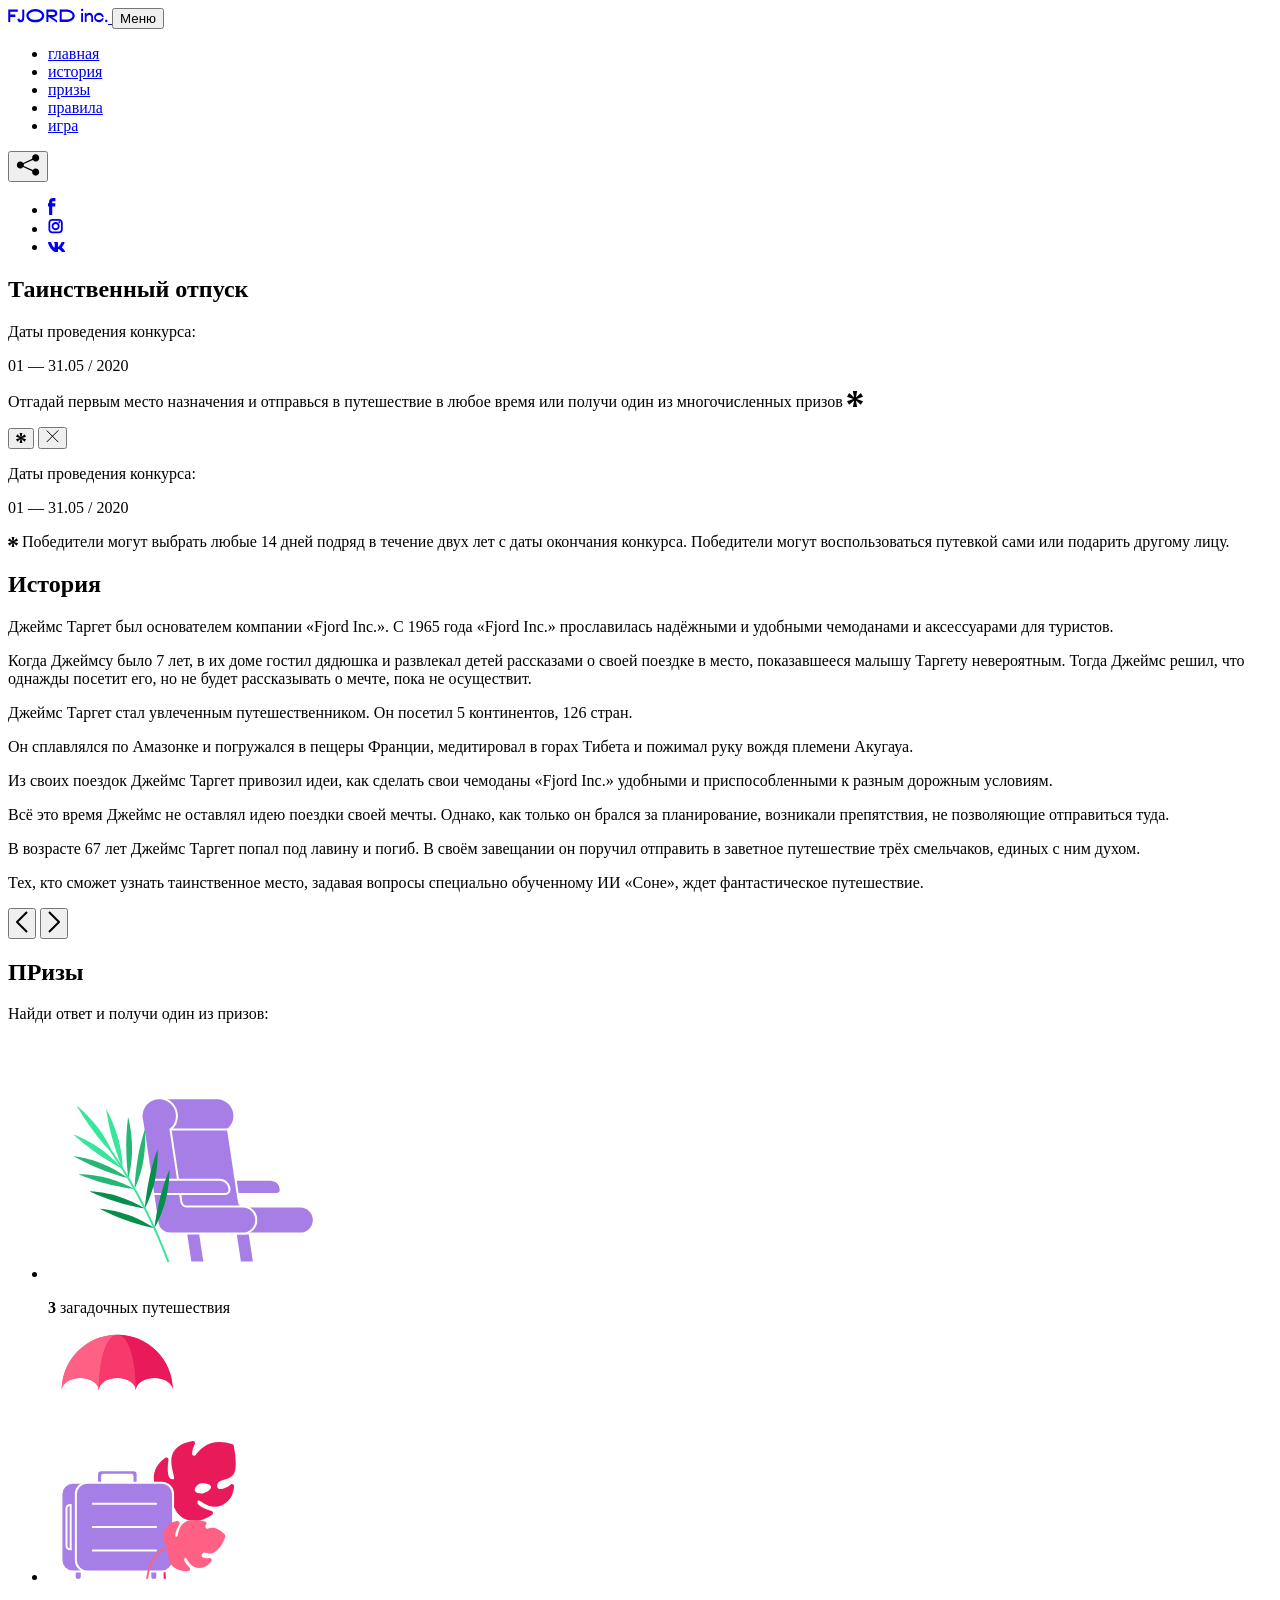
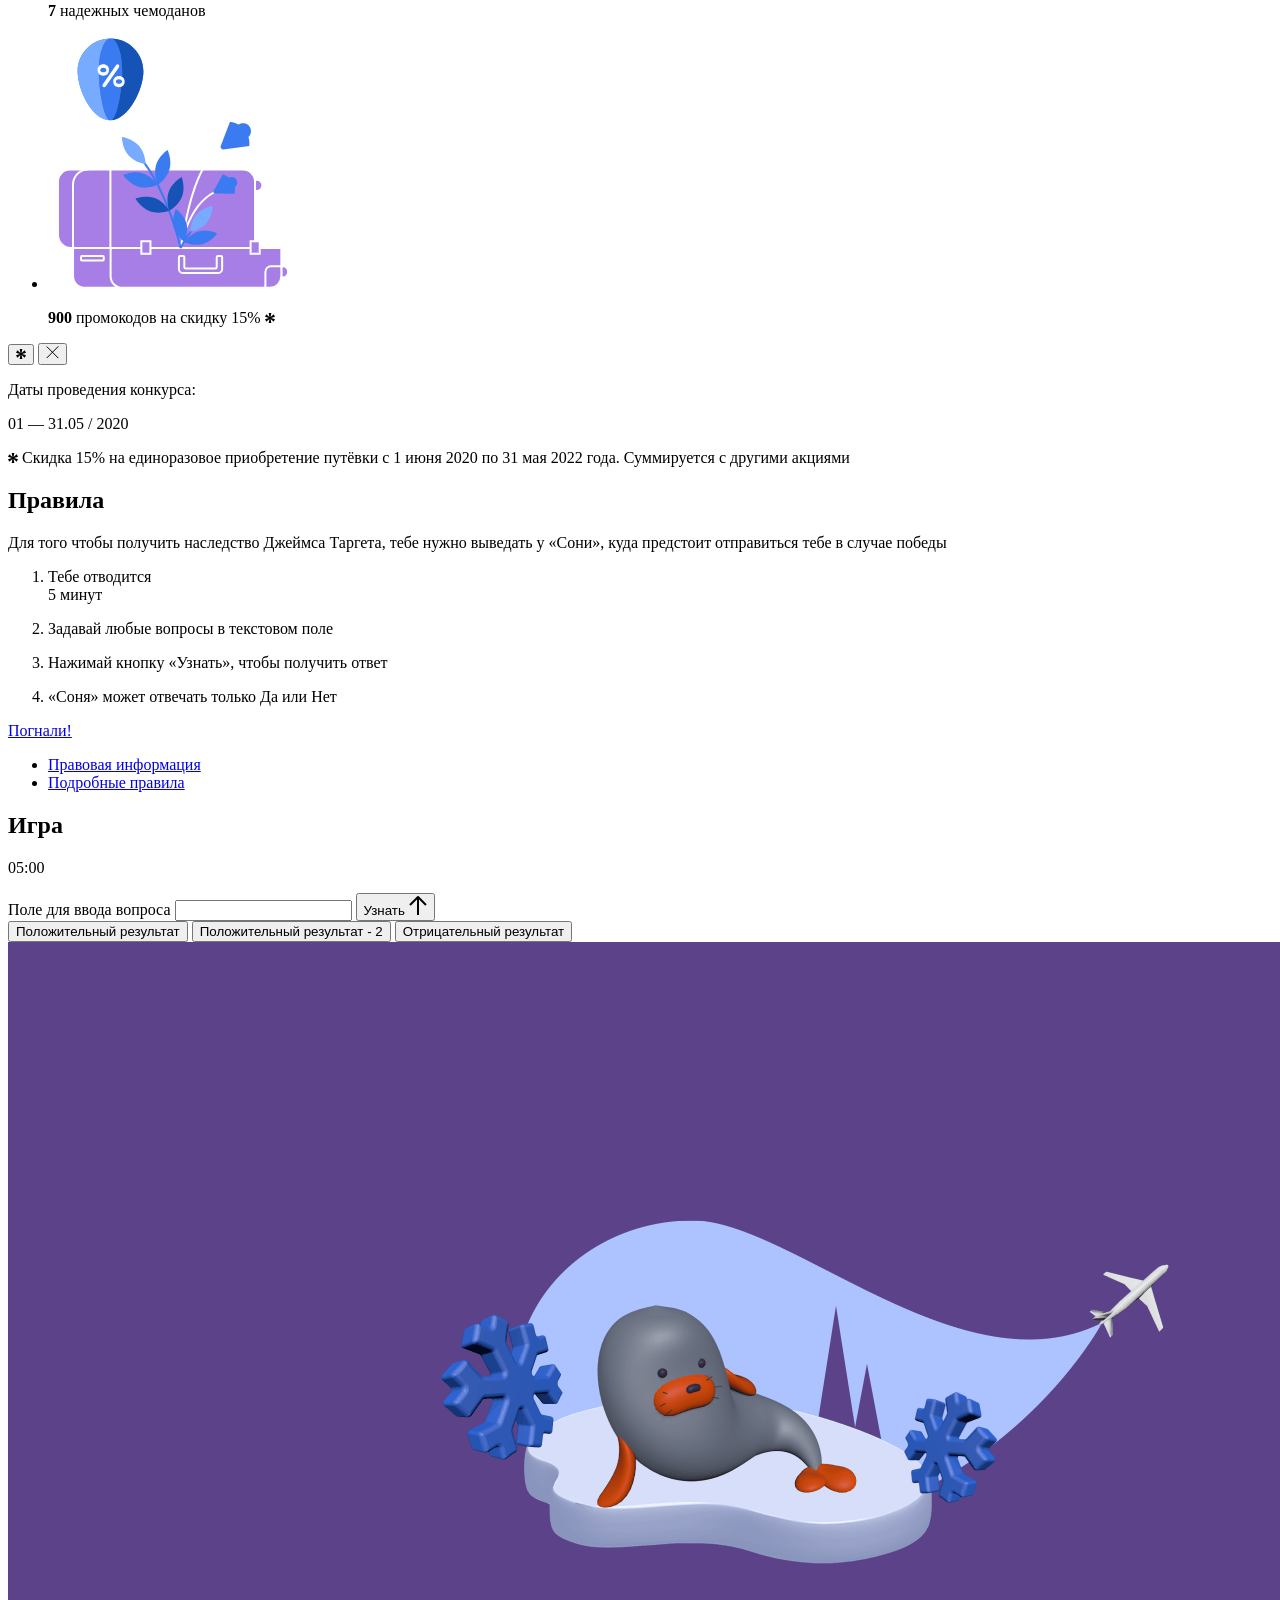
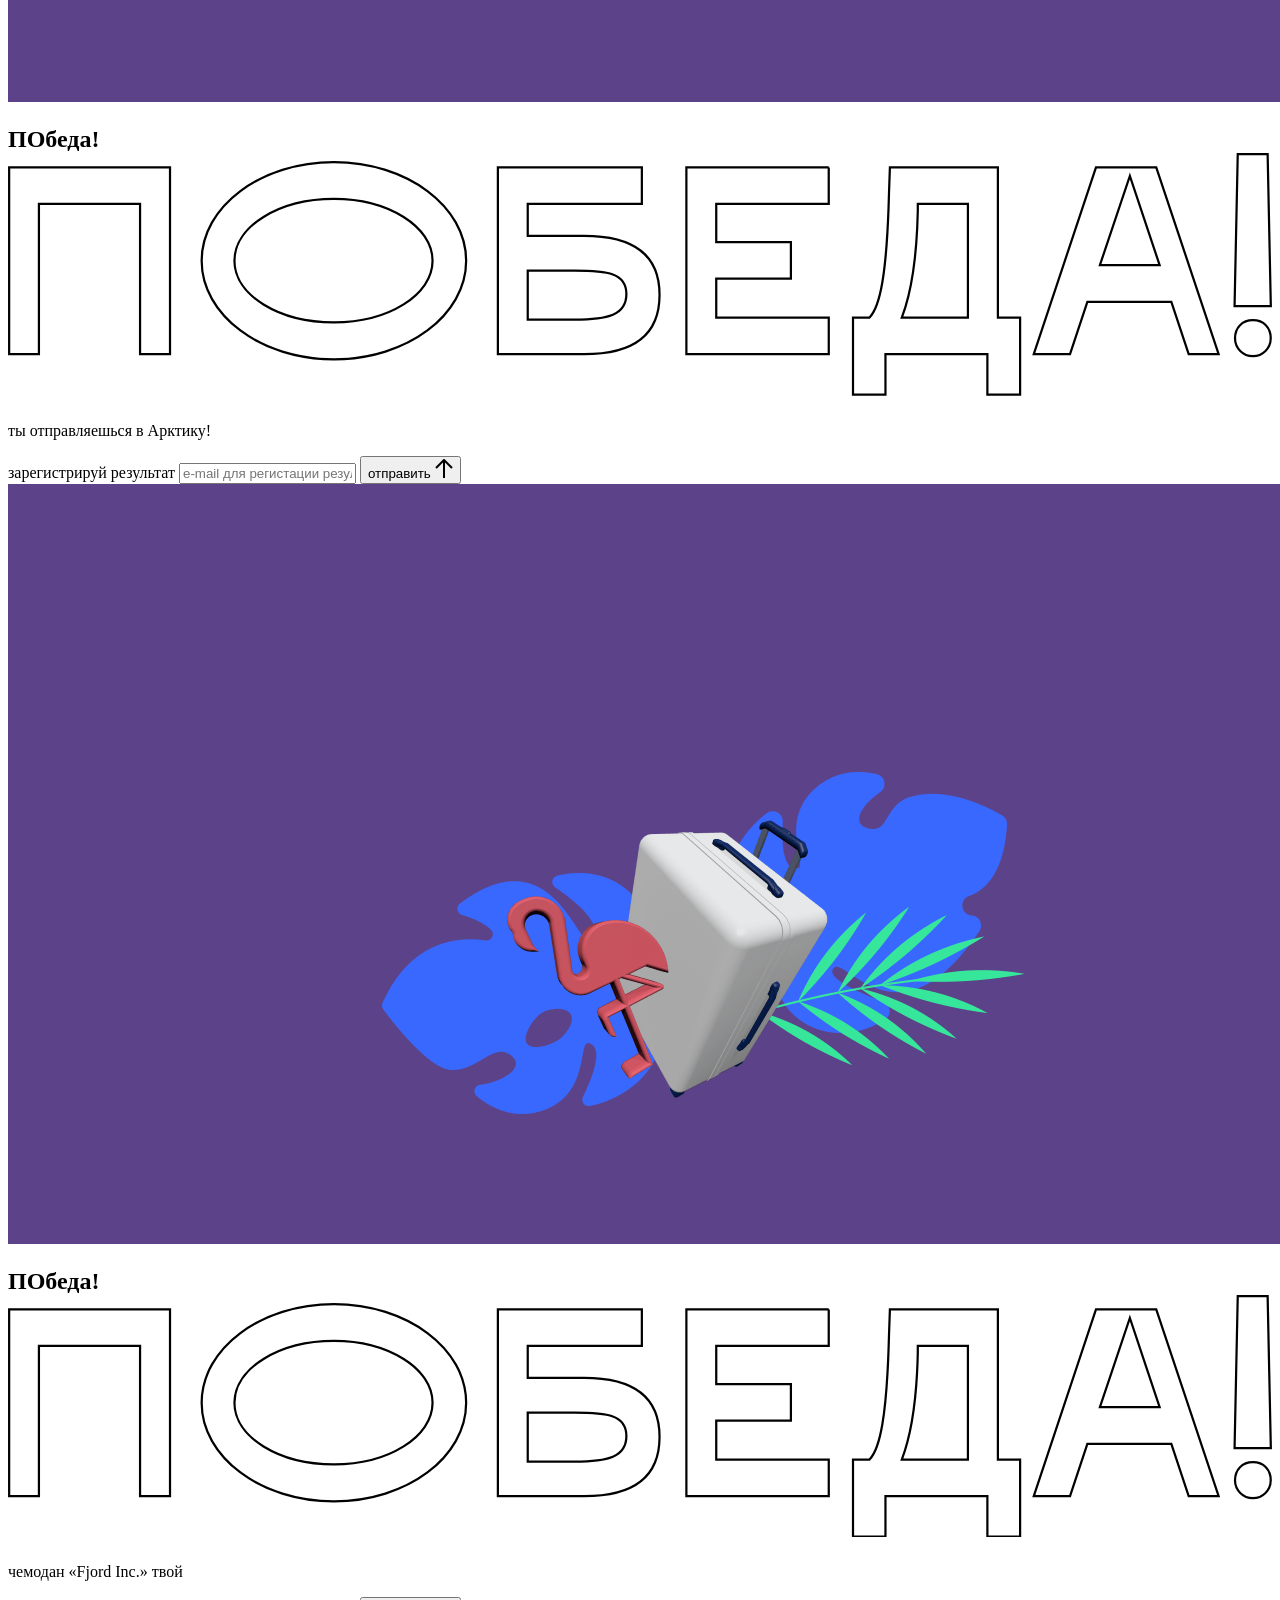
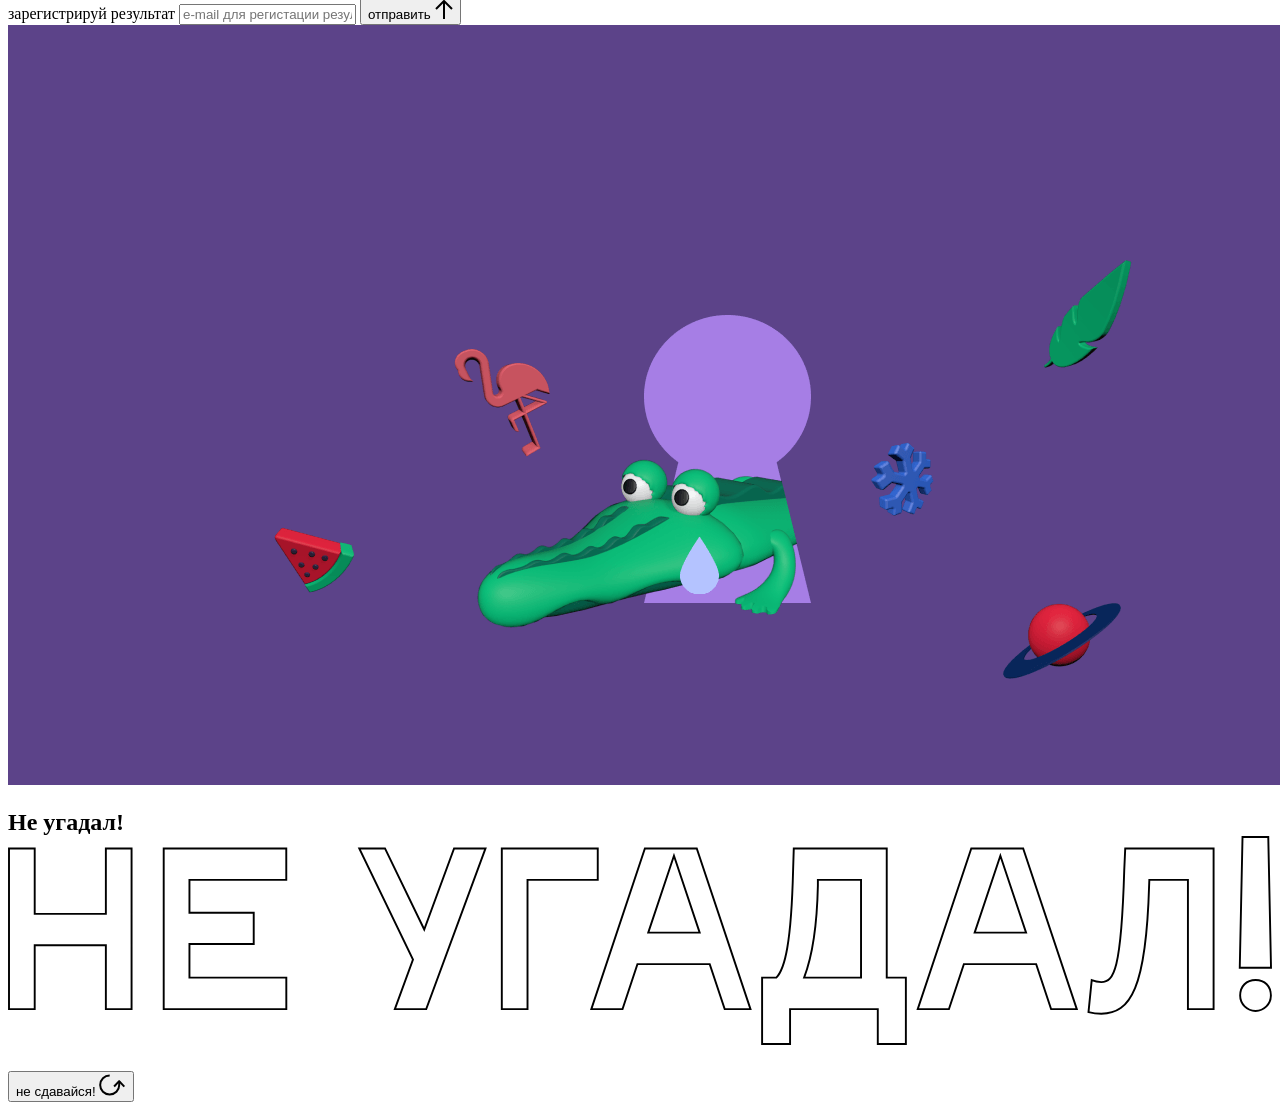
==== source/index.html @ 6591ce18 ":hatching_chick:" ====
<!DOCTYPE html>
<html lang="ru">
<head>
  <meta charset="UTF-8">
  <meta name="description" content="">
  <meta name="viewport" content="width=device-width, initial-scale=1.0">
  <meta http-equiv="X-UA-Compatible" content="ie=edge">
  <title>Mysterious Vacation</title>
  <link rel="stylesheet" href="css/style.min.css">
</head>
<body>

  <header class="page-header js-header">
    <div class="page-header__wrapper">
      <a href="#" class="page-header__logo" aria-label="Перейти на страницу FJORD.Inc">
        <svg width="100" height="15" viewBox="0 0 100 15" fill="none" xmlns="http://www.w3.org/2000/svg">
          <path d="M0.26 1.4V14H2.276V8.906H7.334V6.44H2.276V3.848H9.872V1.4H0.26ZM12.733 14.36C15.127 14.36 16.243 12.65 16.243 9.5V1.4H14.263V8.96C14.263 11.21 13.723 11.876 12.733 11.876C11.833 11.876 11.473 11.3 11.347 10.58L9.36702 10.94C9.63702 13.046 10.663 14.36 12.733 14.36ZM18.3918 7.7C18.3918 11.372 22.3878 14.36 27.3198 14.36C32.2518 14.36 36.2478 11.372 36.2478 7.7C36.2478 4.028 32.2518 1.04 27.3198 1.04C22.3878 1.04 18.3918 4.028 18.3918 7.7ZM20.6058 7.7C20.6058 5.378 23.6118 3.524 27.3198 3.524C30.9918 3.524 33.9798 5.378 33.9798 7.7C33.9798 10.004 30.9918 11.858 27.3198 11.858C23.6118 11.858 20.6058 10.004 20.6058 7.7ZM40.403 14V8.906H40.799L49.079 14.702V12.38L44.039 8.906H44.201C47.999 8.906 49.277 7.304 49.277 5.162C49.277 3.092 47.999 1.4 44.201 1.4H38.387V14H40.403ZM43.535 3.722C45.785 3.722 47.045 4.136 47.045 5.432C47.045 6.764 45.785 7.034 43.535 7.034H40.403V3.722H43.535ZM51.6936 1.382V14H57.8676C62.7456 14 66.7236 11.534 66.7236 7.7C66.7236 3.848 62.7456 1.382 57.8676 1.382H51.6936ZM53.7096 11.624V3.722H57.5436C61.5396 3.722 64.4916 5.018 64.4916 7.7C64.4916 10.238 61.5396 11.624 57.5436 11.624H53.7096ZM73.1832 14.018H74.9832V5H73.1832V14.018ZM72.9132 1.976C72.9132 2.57 73.3992 3.092 74.0832 3.092C74.7492 3.092 75.2352 2.57 75.2352 1.976C75.2352 1.382 74.7672 0.805999 74.0832 0.805999C73.3812 0.805999 72.9132 1.382 72.9132 1.976ZM76.7867 14H78.5687V9.104C78.7487 8.006 79.5947 6.962 81.0887 6.962C82.1147 6.962 83.2667 7.448 83.2667 9.554V14H85.0487V9.014C85.0487 6.152 83.2307 4.73 81.3587 4.73C79.9187 4.73 79.0727 5.558 78.5687 6.854V5H76.7867V14ZM90.9898 14.27C93.5098 14.27 95.3818 12.506 95.7238 10.328H94.0498C93.7258 11.3 92.6998 12.02 90.9898 12.02C88.8478 12.02 87.7678 10.922 87.7678 9.59C87.7678 8.24 88.8478 6.962 90.9898 6.962C92.7538 6.962 93.7978 7.844 94.0858 8.924H95.7418C95.4358 6.71 93.6178 4.73 90.9898 4.73C88.0918 4.73 86.1298 7.124 86.1298 9.59C86.1298 12.074 88.1278 14.27 90.9898 14.27ZM97.0693 12.938C97.0693 13.658 97.5553 14.144 98.2753 14.144C98.9953 14.144 99.4813 13.658 99.4813 12.938C99.4813 12.2 98.9953 11.714 98.2753 11.714C97.5553 11.714 97.0693 12.2 97.0693 12.938Z" fill="currentColor"/>
        </svg>
      </a>
      <button class="page-header__toggler js-menu-toggler" type="button" aria-label="Управление мобильным меню"><span>Меню</span></button>
      <nav class="page-header__nav">
        <div class="page-header__menu js-menu" id="menu">
          <ul>
            <li>
              <a class="js-menu-link active" href="#top" data-href="top">главная</a>
            </li>
            <li>
              <a class="js-menu-link" href="#story" data-href="story">история</a>
            </li>
            <li>
              <a class="js-menu-link" href="#prizes" data-href="prizes">призы</a>
            </li>
            <li>
              <a class="js-menu-link" href="#rules" data-href="rules">правила</a>
            </li>
            <li>
              <a class="js-menu-link" href="#game" data-href="game">игра</a>
            </li>
          </ul>
        </div>
        <div class="page-header__social">
          <div class="social-block js-social-block">
            <button class="social-block__toggler" aria-label="Управлять блоком с социальными кнопками">
              <svg width="24" height="22" viewBox="0 0 24 22" fill="none" xmlns="http://www.w3.org/2000/svg">
                <path d="M19.6721 7.43664C21.6273 7.43664 23.213 5.85095 23.213 3.89566C23.213 1.94037 21.6273 0.354675 19.6721 0.354675C17.7168 0.354675 16.1311 1.94037 16.1311 3.89566C16.1311 4.19968 16.1728 4.49178 16.2458 4.77345L7.21751 8.95527C6.57519 8.05214 5.52303 7.46049 4.33078 7.46049C2.37549 7.46049 0.789795 9.04618 0.789795 11.0015C0.789795 12.9568 2.37549 14.5425 4.33078 14.5425C5.52303 14.5425 6.57668 13.9508 7.21751 13.0477L16.2458 17.2295C16.1743 17.5112 16.1311 17.8033 16.1311 18.1073C16.1311 20.0626 17.7168 21.6483 19.6721 21.6483C21.6273 21.6483 23.213 20.0626 23.213 18.1073C23.213 16.152 21.6273 14.5663 19.6721 14.5663C18.4798 14.5663 17.4262 15.158 16.7853 16.0611L7.75701 11.8793C7.82854 11.5976 7.87176 11.3055 7.87176 11.0015C7.87176 10.6974 7.83003 10.4053 7.75701 10.1237L16.7853 5.94186C17.4262 6.84499 18.4783 7.43664 19.6721 7.43664Z" fill="currentColor"/>
              </svg>
            </button>
            <ul class="social-block__list">
              <li>
                <a class="social-block__link social-block__link--fb" href="#" aria-label="Мы на Facebook">
                  <svg width="8" height="17" viewBox="0 0 8 17" fill="none" xmlns="http://www.w3.org/2000/svg">
                    <path d="M4.24646 16.9899H1.09275L1.05793 8.49828H0V5.30707H1.05793V3.81124C1.05793 1.42084 2.57654 0 5.21735 0H7.41758V3.18585H5.30841C4.28262 3.18585 4.2478 3.48582 4.2478 4.24914V5.30707H7.42964L7.16716 8.49828H4.2478V16.9899H4.24646Z" fill="currentColor"/>
                  </svg>
                </a>
              </li>
              <li>
                <a class="social-block__link social-block__link--insta" href="#" aria-label="Мы в Instagram">
                  <svg width="15" height="15" viewBox="0 0 15 15" fill="none" xmlns="http://www.w3.org/2000/svg">
                    <path d="M11.0197 0H4.19806C2.14246 0 0.471191 1.66993 0.471191 3.72285V10.5499C0.471191 12.6082 2.14112 14.2727 4.19806 14.2727H11.0197C13.0753 14.2727 14.7466 12.6082 14.7466 10.5499V3.72285C14.7466 1.67127 13.0753 0 11.0197 0ZM11.0197 12.4849H4.19806C3.13076 12.4849 2.26432 11.6158 2.26432 10.5512V3.72419C2.26432 2.65956 3.13076 1.79715 4.19806 1.79715H11.0197C12.087 1.79715 12.9535 2.6609 12.9535 3.72419V10.5512C12.9535 11.6145 12.087 12.4849 11.0197 12.4849Z" fill="currentColor"/>
                    <path d="M7.60887 3.11084C5.38989 3.11084 3.58203 4.9187 3.58203 7.14036C3.58203 9.35532 5.38989 11.1645 7.60887 11.1645C9.83053 11.1645 11.6357 9.35666 11.6357 7.14036C11.6357 4.9187 9.83053 3.11084 7.60887 3.11084ZM7.60887 9.36871C6.37551 9.36871 5.37784 8.37372 5.37784 7.14036C5.37784 5.90699 6.37551 4.90665 7.60887 4.90665C8.83822 4.90665 9.84259 5.90833 9.84259 7.14036C9.84392 8.37238 8.83822 9.36871 7.60887 9.36871Z" fill="currentColor"/>
                    <path d="M11.3573 2.35962C10.8256 2.35962 10.3931 2.79752 10.3931 3.32381C10.3931 3.85546 10.8256 4.29336 11.3573 4.29336C11.8862 4.29336 12.3215 3.85546 12.3215 3.32381C12.3215 2.79752 11.8862 2.35962 11.3573 2.35962Z" fill="currentColor"/>
                  </svg>
                </a>
              </li>
              <li>
                <a class="social-block__link social-block__link--vk" href="#" aria-label="Мы ВКонтакте">
                  <svg width="17" height="10" viewBox="0 0 17 10" fill="none" xmlns="http://www.w3.org/2000/svg">
                    <path d="M14.1234 4.9002C14.1234 4.9002 16.3623 1.72708 16.5866 0.680242C16.6595 0.312285 16.4947 0.103188 16.1069 0.103188C16.1069 0.103188 14.8193 0.103188 14.168 0.103188C13.7235 0.103188 13.5587 0.293278 13.4235 0.579768C13.4235 0.579768 12.3724 2.82553 11.0969 4.24712C10.6861 4.70333 10.4781 4.84318 10.2511 4.84318C10.0646 4.84318 9.98625 4.6911 9.98625 4.27834V0.649016C9.98625 0.147997 9.92545 0.00135496 9.5066 0.00135496H6.39628C6.15578 0.00135496 6.0085 0.134417 6.0085 0.324506C6.0085 0.801084 6.73406 0.908351 6.73406 2.20231V4.87305C6.73406 5.40529 6.70569 5.61575 6.45303 5.61575C5.78016 5.61575 4.19528 3.30618 3.30623 0.678887C3.12923 0.145282 2.93737 0 2.43475 0H0.486409C0.205373 0 0 0.190085 0 0.476576C0 0.991172 0.60666 3.40801 2.99277 6.64358C4.59927 8.8201 6.70569 10 8.60269 10C9.76196 10 10.0416 9.80312 10.0416 9.31432V7.63883C10.0416 7.22607 10.2065 7.04956 10.4429 7.04956C10.7078 7.04956 11.1847 7.13238 12.2805 8.22268C13.5843 9.47862 13.6762 10 14.3896 10H16.5676C16.7919 10 17 9.89273 17 9.52342C17 9.02919 16.3623 8.15343 15.384 7.10659C14.9801 6.56755 14.3302 5.98914 14.1248 5.72301C13.8275 5.40801 13.9154 5.23014 14.1234 4.9002Z" fill="currentColor"/>
                  </svg>
                </a>
              </li>
            </ul>
          </div>
        </div>
      </nav>
    </div>
  </header>

  <main class="page-content">

    <section class="animation-screen"></section>

    <section class="screen screen--hidden screen--intro js-scrollspy" id="top">
      <div class="screen__wrapper">
        <div class="intro">
          <h1 class="intro__title">Таинственный отпуск</h1>
          <div class="intro__content">
            <div class="intro__info">
              <p class="intro__label">Даты проведения конкурса:</p>
              <p class="intro__date">01 — 31.05 / 2020</p>
            </div>
            <div class="intro__message">
              <p>
                Отгадай первым место назначения и&nbsp;отправься в&nbsp;путешествие в&nbsp;любое время или получи один из многочисленных призов
                <svg width="16" height="16" viewBox="0 0 10 10" fill="none" xmlns="http://www.w3.org/2000/svg">
                  <path d="M0 6.35337L3.90271 4.99012L0 3.64663L1.34615 1.32374L4.44287 4.01073L3.67364 0H6.34615L5.57692 4.01073L8.65385 1.32374L10 3.64663L6.13405 4.99012L10 6.35337L8.65385 8.65651L5.57692 5.98927L6.34615 10H3.67364L4.44287 5.96952L1.34615 8.65651L0 6.35337Z" fill="currentColor"/>
                </svg>
              </p>
            </div>
          </div>
        </div>
      </div>
      <div class="screen__footer js-footer">
        <button class="screen__footer-enlarge js-footer-toggler" type="button" aria-label="Показать сообщение">
          <svg width="10" height="10" viewBox="0 0 10 10" fill="none" xmlns="http://www.w3.org/2000/svg">
            <path d="M0 6.35337L3.90271 4.99012L0 3.64663L1.34615 1.32374L4.44287 4.01073L3.67364 0H6.34615L5.57692 4.01073L8.65385 1.32374L10 3.64663L6.13405 4.99012L10 6.35337L8.65385 8.65651L5.57692 5.98927L6.34615 10H3.67364L4.44287 5.96952L1.34615 8.65651L0 6.35337Z" fill="currentColor"/>
          </svg>
        </button>
        <button class="screen__footer-collapse js-footer-toggler" type="button" aria-label="Скрыть сообщение">
          <svg width="13" height="13" viewBox="0 0 13 13" fill="none" xmlns="http://www.w3.org/2000/svg">
            <line x1="12.3536" y1="0.353553" x2="0.738349" y2="11.9688" stroke="currentColor"/>
            <line x1="0.738319" y1="0.539925" x2="12.3535" y2="12.1551" stroke="currentColor"/>
          </svg>
        </button>
        <div class="screen__footer-wrapper">
          <div class="screen__footer-announce">
            <p class="screen__footer-label">Даты проведения конкурса:</p>
            <p class="screen__footer-date">01 — 31.05 / 2020</p>
          </div>
          <div class="screen__footer-note">
            <p>
              <svg width="10" height="10" viewBox="0 0 10 10" fill="none" xmlns="http://www.w3.org/2000/svg">
                <path d="M0 6.35337L3.90271 4.99012L0 3.64663L1.34615 1.32374L4.44287 4.01073L3.67364 0H6.34615L5.57692 4.01073L8.65385 1.32374L10 3.64663L6.13405 4.99012L10 6.35337L8.65385 8.65651L5.57692 5.98927L6.34615 10H3.67364L4.44287 5.96952L1.34615 8.65651L0 6.35337Z" fill="currentColor"/>
              </svg>
              <span>Победители могут выбрать любые 14 дней подряд в&nbsp;течение двух лет с&nbsp;даты окончания конкурса. Победители могут воспользоваться путевкой сами или подарить другому лицу.</span>
            </p>
          </div>
        </div>
      </div>
    </section>

    <section class="screen screen--hidden screen--story js-scrollspy" id="story">

      <div class="slider swiper-container js-slider">

        <div class="swiper-wrapper">

          <div class="slider__item swiper-slide">
            <h2 class="slider__item-title">История</h2>
            <p class="slider__item-text">Джеймс Таргет был основателем компании &laquo;Fjord Inc.&raquo;. С&nbsp;1965 года &laquo;Fjord Inc.&raquo; прославилась надёжными и&nbsp;удобными чемоданами и&nbsp;аксессуарами для туристов.</p>
          </div>

          <div class="slider__item swiper-slide">
            <p class="slider__item-text">Когда Джеймсу было 7&nbsp;лет, в&nbsp;их&nbsp;доме гостил дядюшка и&nbsp;развлекал детей рассказами о&nbsp;своей поездке в&nbsp;место, показавшееся малышу Таргету невероятным. Тогда Джеймс решил, что однажды посетит его, но&nbsp;не&nbsp;будет рассказывать о&nbsp;мечте, пока не&nbsp;осуществит.</p>
          </div>

          <div class="slider__item swiper-slide">
            <p class="slider__item-text">Джеймс Таргет стал увлеченным путешественником. Он&nbsp;посетил 5&nbsp;континентов, 126&nbsp;стран.</p>
          </div>

          <div class="slider__item swiper-slide">
            <p class="slider__item-text">Он&nbsp;сплавлялся по&nbsp;Амазонке и&nbsp;погружался в&nbsp;пещеры Франции, медитировал в&nbsp;горах Тибета и&nbsp;пожимал руку вождя племени Акугауа.</p>
          </div>

          <div class="slider__item swiper-slide">
            <p class="slider__item-text">Из&nbsp;своих поездок Джеймс Таргет привозил идеи, как сделать свои чемоданы &laquo;Fjord Inc.&raquo; удобными и&nbsp;приспособленными к&nbsp;разным дорожным условиям.</p>
          </div>

          <div class="slider__item swiper-slide">
            <p class="slider__item-text">Всё это время Джеймс не&nbsp;оставлял идею поездки своей мечты. Однако, как только он&nbsp;брался за&nbsp;планирование, возникали препятствия, не&nbsp;позволяющие отправиться туда.</p>
          </div>

          <div class="slider__item swiper-slide">
            <p class="slider__item-text">В&nbsp;возрасте 67&nbsp;лет Джеймс Таргет попал под лавину и&nbsp;погиб. В&nbsp;своём завещании он&nbsp;поручил отправить в&nbsp;заветное путешествие трёх смельчаков, единых с&nbsp;ним духом.</p>
          </div>

          <div class="slider__item swiper-slide">
            <p class="slider__item-text">Тех, кто сможет узнать таинственное место, задавая вопросы специально обученному ИИ&nbsp;&laquo;Соне&raquo;, ждет фантастическое путешествие.</p>
          </div>
        </div>
        <div class="slider__controls">
          <button class="slider__control slider__control--prev js-control-prev" type="button" aria-label="Показать предыдущую историю">
            <svg width="12" height="22" viewBox="0 0 12 22" fill="none" xmlns="http://www.w3.org/2000/svg">
              <path d="M11 1L1 11L11 21" stroke="currentColor" stroke-width="2" stroke-linejoin="round"/>
            </svg>
          </button>
          <button class="slider__control slider__control--next js-control-next" type="button" aria-label="Показать следующую историю">
            <svg width="12" height="22" viewBox="0 0 12 22" fill="none" xmlns="http://www.w3.org/2000/svg">
              <path d="M1 1L11 11L1 21" stroke="currentColor" stroke-width="2" stroke-linejoin="round"/>
            </svg>
          </button>
        </div>
        <div class="slider__pagination swiper-pagination"></div>
      </div>
    </section>

    <section class="screen screen--hidden screen--prizes js-scrollspy" id="prizes">
      <div class="screen__wrapper">
        <div class="prizes">
          <h2 class="prizes__title">ПРизы</h2>
          <div class="prizes__lead">
            <p>Найди ответ и&nbsp;получи один из&nbsp;призов:</p>
          </div>
          <ul class="prizes__list">
            <li class="prizes__item prizes__item--journeys">
              <div class="prizes__icon">
                <picture>
                  <source srcset="img/prize1-mob.svg" media="(orientation: portrait)">
                  <img src="img/prize1.svg" alt="">
                </picture>
              </div>
              <p class="prizes__desc">
                <b>3</b>
                <span>загадочных путешествия</span>
              </p>
            </li>
            <li class="prizes__item prizes__item--cases">
              <div class="prizes__icon">
                <picture>
                  <source srcset="img/prize2-mob.svg" media="(orientation: portrait)">
                  <img src="img/prize2.svg" alt="">
                </picture>
              </div>
              <p class="prizes__desc">
                <b>7</b>
                <span>надежных чемоданов</span>
              </p>
            </li>
            <li class="prizes__item prizes__item--codes">
              <div class="prizes__icon">
                <picture>
                  <source srcset="img/prize3-mob.svg" media="(orientation: portrait)">
                  <img src="img/prize3.svg" alt="">
                </picture>
              </div>
              <p class="prizes__desc">
                <b>900</b>
                <span>
                  промокодов на&nbsp;скидку 15%
                  <svg width="10" height="10" viewBox="0 0 10 10" fill="none" xmlns="http://www.w3.org/2000/svg">
                    <path d="M0 6.35337L3.90271 4.99012L0 3.64663L1.34615 1.32374L4.44287 4.01073L3.67364 0H6.34615L5.57692 4.01073L8.65385 1.32374L10 3.64663L6.13405 4.99012L10 6.35337L8.65385 8.65651L5.57692 5.98927L6.34615 10H3.67364L4.44287 5.96952L1.34615 8.65651L0 6.35337Z" fill="currentColor"/>
                  </svg>
                </span>
              </p>
            </li>
          </ul>
        </div>
      </div>
      <div class="screen__footer js-footer">
        <button class="screen__footer-enlarge js-footer-toggler" type="button" aria-label="Показать сообщение">
          <svg width="10" height="10" viewBox="0 0 10 10" fill="none" xmlns="http://www.w3.org/2000/svg">
            <path d="M0 6.35337L3.90271 4.99012L0 3.64663L1.34615 1.32374L4.44287 4.01073L3.67364 0H6.34615L5.57692 4.01073L8.65385 1.32374L10 3.64663L6.13405 4.99012L10 6.35337L8.65385 8.65651L5.57692 5.98927L6.34615 10H3.67364L4.44287 5.96952L1.34615 8.65651L0 6.35337Z" fill="currentColor"/>
          </svg>
        </button>
        <button class="screen__footer-collapse js-footer-toggler" type="button" aria-label="Скрыть сообщение">
          <svg width="13" height="13" viewBox="0 0 13 13" fill="none" xmlns="http://www.w3.org/2000/svg">
            <line x1="12.3536" y1="0.353553" x2="0.738349" y2="11.9688" stroke="currentColor"/>
            <line x1="0.738319" y1="0.539925" x2="12.3535" y2="12.1551" stroke="currentColor"/>
          </svg>
        </button>
        <div class="screen__footer-wrapper">
          <div class="screen__footer-announce">
            <p class="screen__footer-label">Даты проведения конкурса:</p>
            <p class="screen__footer-date">01 — 31.05 / 2020</p>
          </div>
          <div class="screen__footer-note">
            <p>
              <svg width="10" height="10" viewBox="0 0 10 10" fill="none" xmlns="http://www.w3.org/2000/svg">
                <path d="M0 6.35337L3.90271 4.99012L0 3.64663L1.34615 1.32374L4.44287 4.01073L3.67364 0H6.34615L5.57692 4.01073L8.65385 1.32374L10 3.64663L6.13405 4.99012L10 6.35337L8.65385 8.65651L5.57692 5.98927L6.34615 10H3.67364L4.44287 5.96952L1.34615 8.65651L0 6.35337Z" fill="currentColor"/>
              </svg>
              <span>Скидка&nbsp;15% на&nbsp;единоразовое приобретение путёвки с&nbsp;1&nbsp;июня 2020 по&nbsp;31&nbsp;мая 2022&nbsp;года. Суммируется с&nbsp;другими акциями</span>
            </p>
          </div>
        </div>
      </div>
    </section>

    <section class="screen screen--hidden screen--rules js-scrollspy" id="rules">
      <div class="screen__wrapper">
        <div class="rules">
          <h2 class="rules__title">Правила</h2>
          <div class="rules__lead">
            <p>Для того чтобы получить наследство Джеймса Таргета, тебе нужно выведать у&nbsp;&laquo;Сони&raquo;, куда предстоит отправиться тебе в&nbsp;случае победы</p>
          </div>
          <ol class="rules__list">
            <li class="rules__item">
              <p>Тебе отводится <br>5&nbsp;минут</p>
            </li>
            <li class="rules__item">
              <p>Задавай любые вопросы в&nbsp;текстовом поле</p>
            </li>
            <li class="rules__item">
              <p>Нажимай кнопку &laquo;Узнать&raquo;, чтобы получить ответ</p>
            </li>
            <li class="rules__item">
              <p>&laquo;Соня&raquo; может отвечать только&nbsp;Да или Нет</p>
            </li>
          </ol>
          <a href="#game" class="rules__link btn">Погнали!</a>
        </div>
      </div>
      <div class="screen__disclaimer">
        <div class="disclaimer">
          <ul>
            <li>
              <a href="#">Правовая информация</a>
            </li>
            <li>
              <a href="#">Подробные правила</a>
            </li>
          </ul>
        </div>
      </div>
    </section>

    <section class="screen screen--hidden screen--game js-scrollspy" id="game">
      <div class="screen__wrapper">
        <div class="game">
          <div class="game__header">
            <h2 class="game__title">Игра</h2>
            <div class="game__counter">
              <span>05</span>:<span>00</span>
            </div>
          </div>
          <div class="game__body">
            <div class="chat">
              <div class="chat__body js-chat">
                <ul class="chat__list" id="messages"></ul>
              </div>
              <div class="chat__footer">
                <form action="#" method="post" class="form" id="message-form">
                  <label for="message-field" class="visually-hidden">Поле для ввода вопроса</label>
                  <input type="text" class="form__field" id="message-field">
                  <button class="form__button btn">
                    Узнать
                    <svg width="18" height="19" viewBox="0 0 18 19" fill="none" xmlns="http://www.w3.org/2000/svg">
                      <path stroke="currentColor" stroke-width="2" d="M9 19V1"/>
                      <path d="M1 9l8-8 8 8" stroke="currentColor" stroke-width="2" stroke-linejoin="round"/>
                    </svg>
                  </button>
                </form>
              </div>
            </div>
          </div>
          <!-- временные кнопки для показа результата -->
          <div class="game__buttons">
            <button class="game__button btn js-show-result" type="button" data-target="result">Положительный результат</button>
            <button class="game__button btn js-show-result" type="button" data-target="result2">Положительный результат - 2</button>
            <button class="game__button btn js-show-result" type="button" data-target="result3">Отрицательный результат</button>
          </div>
        </div>
      </div>
    </section>

    <section class="screen screen--hidden screen--result" id="result">
      <div class="screen__wrapper">
        <div class="result result--trip">
          <div class="result__image">
            <picture>
              <source srcset="img/result1-mob.png 1x, img/result1-mob@2x.png 2x" media="(max-width: 768px) and (orientation: portrait)">
              <img src="img/result1.png" srcset="img/result1@2x.png 2x" alt="">
            </picture>
          </div>
          <h2 class="result__title">
            <span class="visually-hidden">ПОбеда!</span>
            <svg xmlns="http://www.w3.org/2000/svg" viewBox="0 0 568.85 109.24">
              <path d="M16,24.44V92H2.6V8H75V92H61.52V24.44H16Z" transform="translate(-2.1 -1.5)" fill="none" stroke="currentColor"/>
              <path
                d="M148.76,5.6c32.88,0,59.52,19.92,59.52,44.4s-26.64,44.4-59.52,44.4S89.24,74.48,89.24,50,115.88,5.6,148.76,5.6Zm0,72.12c24.48,0,44.4-12.36,44.4-27.72s-19.92-27.84-44.4-27.84C124,22.16,104,34.52,104,50S124,77.72,148.76,77.72Z"
                transform="translate(-2.1 -1.5)" fill="none" stroke="currentColor"/>
              <path
                d="M287.36,8V24.44H236v14.4h25.32c25.44,0,34,11.16,34,26.52,0,15.6-8.52,26.64-34,26.64H222.56V8h64.8ZM256.88,76.52c15.12,0,23.52-2,23.52-11.52S272,54.44,256.88,54.44H236V76.52h20.88Z"
                transform="translate(-2.1 -1.5)" fill="none" stroke="currentColor"/>
              <path d="M371.47,8V24.44H320.84V41.6h33.6V58h-33.6V75.56h50.64V92H307.4V8h64.08Z" transform="translate(-2.1 -1.5)"
                    fill="none" stroke="currentColor"/>
              <path
                d="M382.39,110.24V75.56h7.44c4.56-4.68,7.8-18.36,8.76-56L399,8h48.6V75.56h10v34.68H442.87V92H397v18.24H382.39Zm51.72-34.68V24.44H411.55v3.12c-0.48,22.44-3.24,37.68-7.2,48h29.76Z"
                transform="translate(-2.1 -1.5)" fill="none" stroke="currentColor"/>
              <path
                d="M463.75,92l28-84h27.12l28.08,84H533.47l-7.8-23.52h-37.8L480.07,92H463.75Zm56.64-40L507,11.84,493.51,52h26.88Z"
                transform="translate(-2.1 -1.5)" fill="none" stroke="currentColor"/>
              <path
                d="M554.12,70.4L555.55,2H569l1.44,68.4H554.12Zm8.28,6.36c4.8,0,8,3.24,8,8.16a8,8,0,1,1-16.08,0C554.35,80,557.59,76.76,562.39,76.76Z"
                transform="translate(-2.1 -1.5)" fill="none" stroke="currentColor"/>
            </svg>
          </h2>
          <div class="result__text">
            <p>ты&nbsp;отправляешься в&nbsp;Арктику!</p>
          </div>
          <div class="result__form">
            <form action="#" method="post" class="form form--result">
              <label for="email-field" class="form__label">зарегистрируй результат</label>
              <input type="email" class="form__field" id="email-field" placeholder="e-mail для регистации результата и получения приза" required>
              <button class="form__button btn">
                отправить
                <svg width="18" height="19" viewBox="0 0 18 19" fill="none" xmlns="http://www.w3.org/2000/svg">
                  <path stroke="currentColor" stroke-width="2" d="M9 19V1"/>
                  <path d="M1 9l8-8 8 8" stroke="currentColor" stroke-width="2" stroke-linejoin="round"/>
                </svg>
              </button>
            </form>
          </div>
        </div>
      </div>
    </section>

    <section class="screen screen--hidden screen--result" id="result2">
      <div class="screen__wrapper">
        <div class="result result--prize">
          <div class="result__image">
            <picture>
              <source srcset="img/result2-mob.png 1x, img/result2-mob@2x.png 2x" media="(max-width: 768px) and (orientation: portrait)">
              <img src="img/result2.png" srcset="img/result2@2x.png 2x" alt="">
            </picture>
          </div>
          <h2 class="result__title">
            <span class="visually-hidden">ПОбеда!</span>
            <svg xmlns="http://www.w3.org/2000/svg" viewBox="0 0 568.85 109.24">
              <path d="M16,24.44V92H2.6V8H75V92H61.52V24.44H16Z" transform="translate(-2.1 -1.5)" fill="none" stroke="currentColor"/>
              <path
                d="M148.76,5.6c32.88,0,59.52,19.92,59.52,44.4s-26.64,44.4-59.52,44.4S89.24,74.48,89.24,50,115.88,5.6,148.76,5.6Zm0,72.12c24.48,0,44.4-12.36,44.4-27.72s-19.92-27.84-44.4-27.84C124,22.16,104,34.52,104,50S124,77.72,148.76,77.72Z"
                transform="translate(-2.1 -1.5)" fill="none" stroke="currentColor"/>
              <path
                d="M287.36,8V24.44H236v14.4h25.32c25.44,0,34,11.16,34,26.52,0,15.6-8.52,26.64-34,26.64H222.56V8h64.8ZM256.88,76.52c15.12,0,23.52-2,23.52-11.52S272,54.44,256.88,54.44H236V76.52h20.88Z"
                transform="translate(-2.1 -1.5)" fill="none" stroke="currentColor"/>
              <path d="M371.47,8V24.44H320.84V41.6h33.6V58h-33.6V75.56h50.64V92H307.4V8h64.08Z" transform="translate(-2.1 -1.5)"
                    fill="none" stroke="currentColor"/>
              <path
                d="M382.39,110.24V75.56h7.44c4.56-4.68,7.8-18.36,8.76-56L399,8h48.6V75.56h10v34.68H442.87V92H397v18.24H382.39Zm51.72-34.68V24.44H411.55v3.12c-0.48,22.44-3.24,37.68-7.2,48h29.76Z"
                transform="translate(-2.1 -1.5)" fill="none" stroke="currentColor"/>
              <path
                d="M463.75,92l28-84h27.12l28.08,84H533.47l-7.8-23.52h-37.8L480.07,92H463.75Zm56.64-40L507,11.84,493.51,52h26.88Z"
                transform="translate(-2.1 -1.5)" fill="none" stroke="currentColor"/>
              <path
                d="M554.12,70.4L555.55,2H569l1.44,68.4H554.12Zm8.28,6.36c4.8,0,8,3.24,8,8.16a8,8,0,1,1-16.08,0C554.35,80,557.59,76.76,562.39,76.76Z"
                transform="translate(-2.1 -1.5)" fill="none" stroke="currentColor"/>
            </svg>
          </h2>
          <div class="result__text">
            <p>чемодан &laquo;Fjord&nbsp;Inc.&raquo;&nbsp;твой</p>
          </div>
          <div class="result__form">
            <form action="#" method="post" class="form form--result">
              <label for="email-field2" class="form__label">зарегистрируй результат</label>
              <input type="email" class="form__field" id="email-field2" placeholder="e-mail для регистации результата и получения приза" required>
              <button class="form__button btn">
                отправить
                <svg width="18" height="19" viewBox="0 0 18 19" fill="none" xmlns="http://www.w3.org/2000/svg">
                  <path stroke="currentColor" stroke-width="2" d="M9 19V1"/>
                  <path d="M1 9l8-8 8 8" stroke="currentColor" stroke-width="2" stroke-linejoin="round"/>
                </svg>
              </button>
            </form>
          </div>
        </div>
      </div>
    </section>

    <section class="screen screen--hidden screen--result" id="result3">
      <div class="screen__wrapper">
        <div class="result result--negative">
          <div class="result__image">
            <picture>
              <source srcset="img/result3-mob.png 1x, img/result3-mob@2x.png 2x" media="(max-width: 768px) and (orientation: portrait)">
              <img src="img/result3.png" srcset="img/result3@2x.png 2x" alt="">
            </picture>
          </div>
          <h2 class="result__title">
            <span class="visually-hidden">Не угадал!</span>
            <svg xmlns="http://www.w3.org/2000/svg" viewBox="0 0 660.77 109.24">
              <path d="M2.66,92V8H16.1V42.2H53.3V8H66.74V92H53.3V58.64H16.1V92H2.66Z" transform="translate(-2.16 -1.5)"
                    fill="none" stroke="currentColor"/>
              <path d="M147.62,8V24.44H97V41.6h33.6V58H97V75.56h50.64V92H83.54V8h64.08Z" transform="translate(-2.16 -1.5)"
                    fill="none" stroke="currentColor"/>
              <path d="M199.22,8l20.52,42.36L235.34,8h16.44l-31,84H204.38l9.48-25.92L185.78,8h13.44Z"
                    transform="translate(-2.16 -1.5)" fill="none" stroke="currentColor"/>
              <path d="M273.74,24.44V92H260.3V8h50.16V24.44H273.74Z" transform="translate(-2.16 -1.5)" fill="none"
                    stroke="currentColor"/>
              <path
                d="M307.1,92l28-84h27.12l28.08,84H376.82L369,68.48h-37.8L323.42,92H307.1Zm56.64-40L350.3,11.84,336.86,52h26.88Z"
                transform="translate(-2.16 -1.5)" fill="none" stroke="currentColor"/>
              <path
                d="M396.38,110.24V75.56h7.44c4.56-4.68,7.8-18.36,8.76-56L412.94,8h48.6V75.56h10v34.68H456.86V92H411v18.24H396.38ZM448.1,75.56V24.44H425.54v3.12c-0.48,22.44-3.24,37.68-7.2,48H448.1Z"
                transform="translate(-2.16 -1.5)" fill="none" stroke="currentColor"/>
              <path
                d="M477.74,92l28-84h27.12L560.9,92H547.46l-7.8-23.52h-37.8L494.06,92H477.74Zm56.64-40-13.44-40.2L507.5,52h26.88Z"
                transform="translate(-2.16 -1.5)" fill="none" stroke="currentColor"/>
              <path
                d="M568.7,76.88a13.77,13.77,0,0,0,5,1c6.6,0,10.44-6.24,12-58.32L586.22,8h46.2V92H619V24.44H598.82l-0.12,3.12C597.14,81,589,94.4,573.74,94.4a28.55,28.55,0,0,1-6.72-.84Z"
                transform="translate(-2.16 -1.5)" fill="none" stroke="currentColor"/>
              <path
                d="M646.1,70.4L647.54,2H661l1.44,68.4H646.1Zm8.28,6.36c4.8,0,8,3.24,8,8.16a8,8,0,0,1-16.08,0C646.34,80,649.58,76.76,654.38,76.76Z"
                transform="translate(-2.16 -1.5)" fill="none" stroke="currentColor"/>
            </svg>
          </h2>
          <button class="result__button js-play" type="button">
            не сдавайся!
            <span>
              <svg width="27" height="22" viewBox="0 0 27 22" fill="none" xmlns="http://www.w3.org/2000/svg">
                <path d="M10.6899 1.47998C5.42992 1.47998 1.16992 5.73998 1.16992 11C1.16992 16.26 5.42992 20.52 10.6899 20.52C15.9499 20.52 20.2099 16.26 20.2099 11V7.13998" stroke="currentColor" stroke-width="2" stroke-miterlimit="10"/>
                <path d="M15.1099 12.5099L20.1499 7.13989L25.3099 12.6299" stroke="currentColor" stroke-width="2" stroke-miterlimit="10" stroke-linejoin="round"/>
              </svg>
            </span>
          </button>
        </div>
      </div>
    </section>

  </main>

</body>
</html>
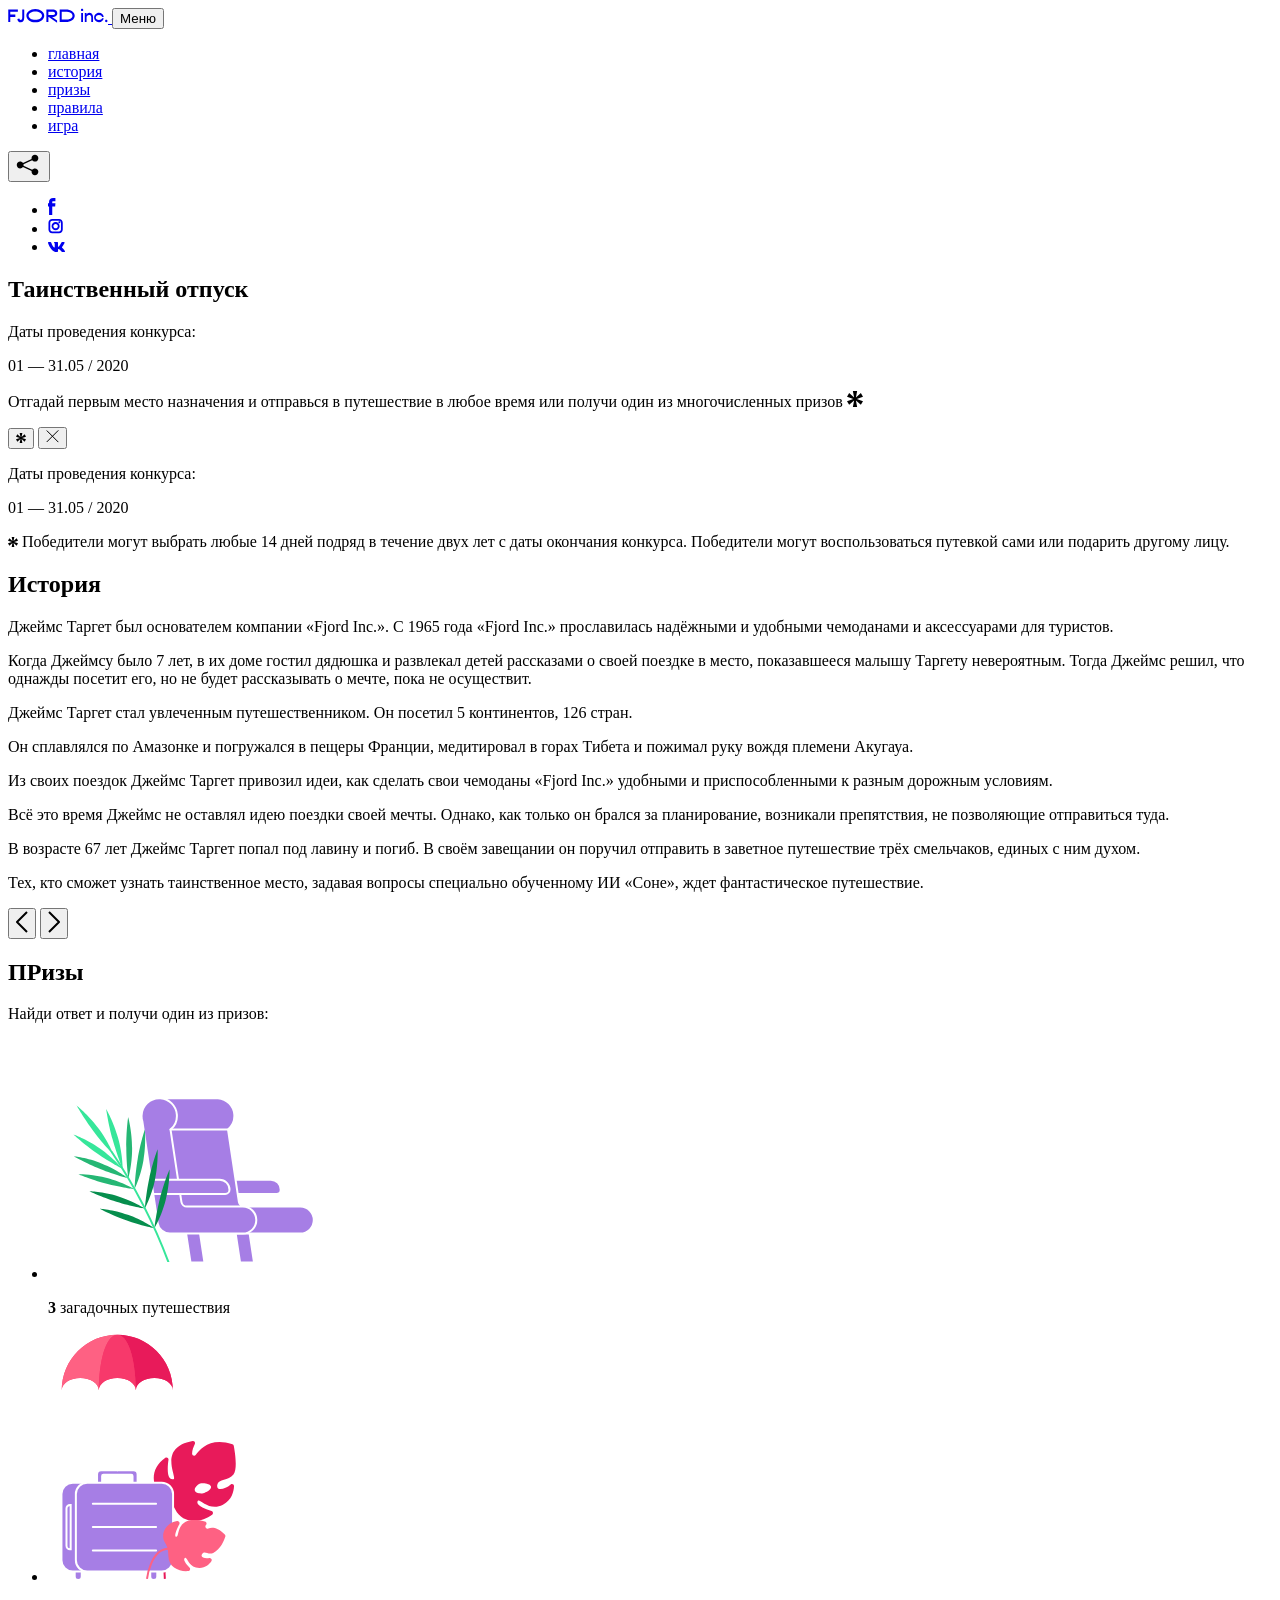
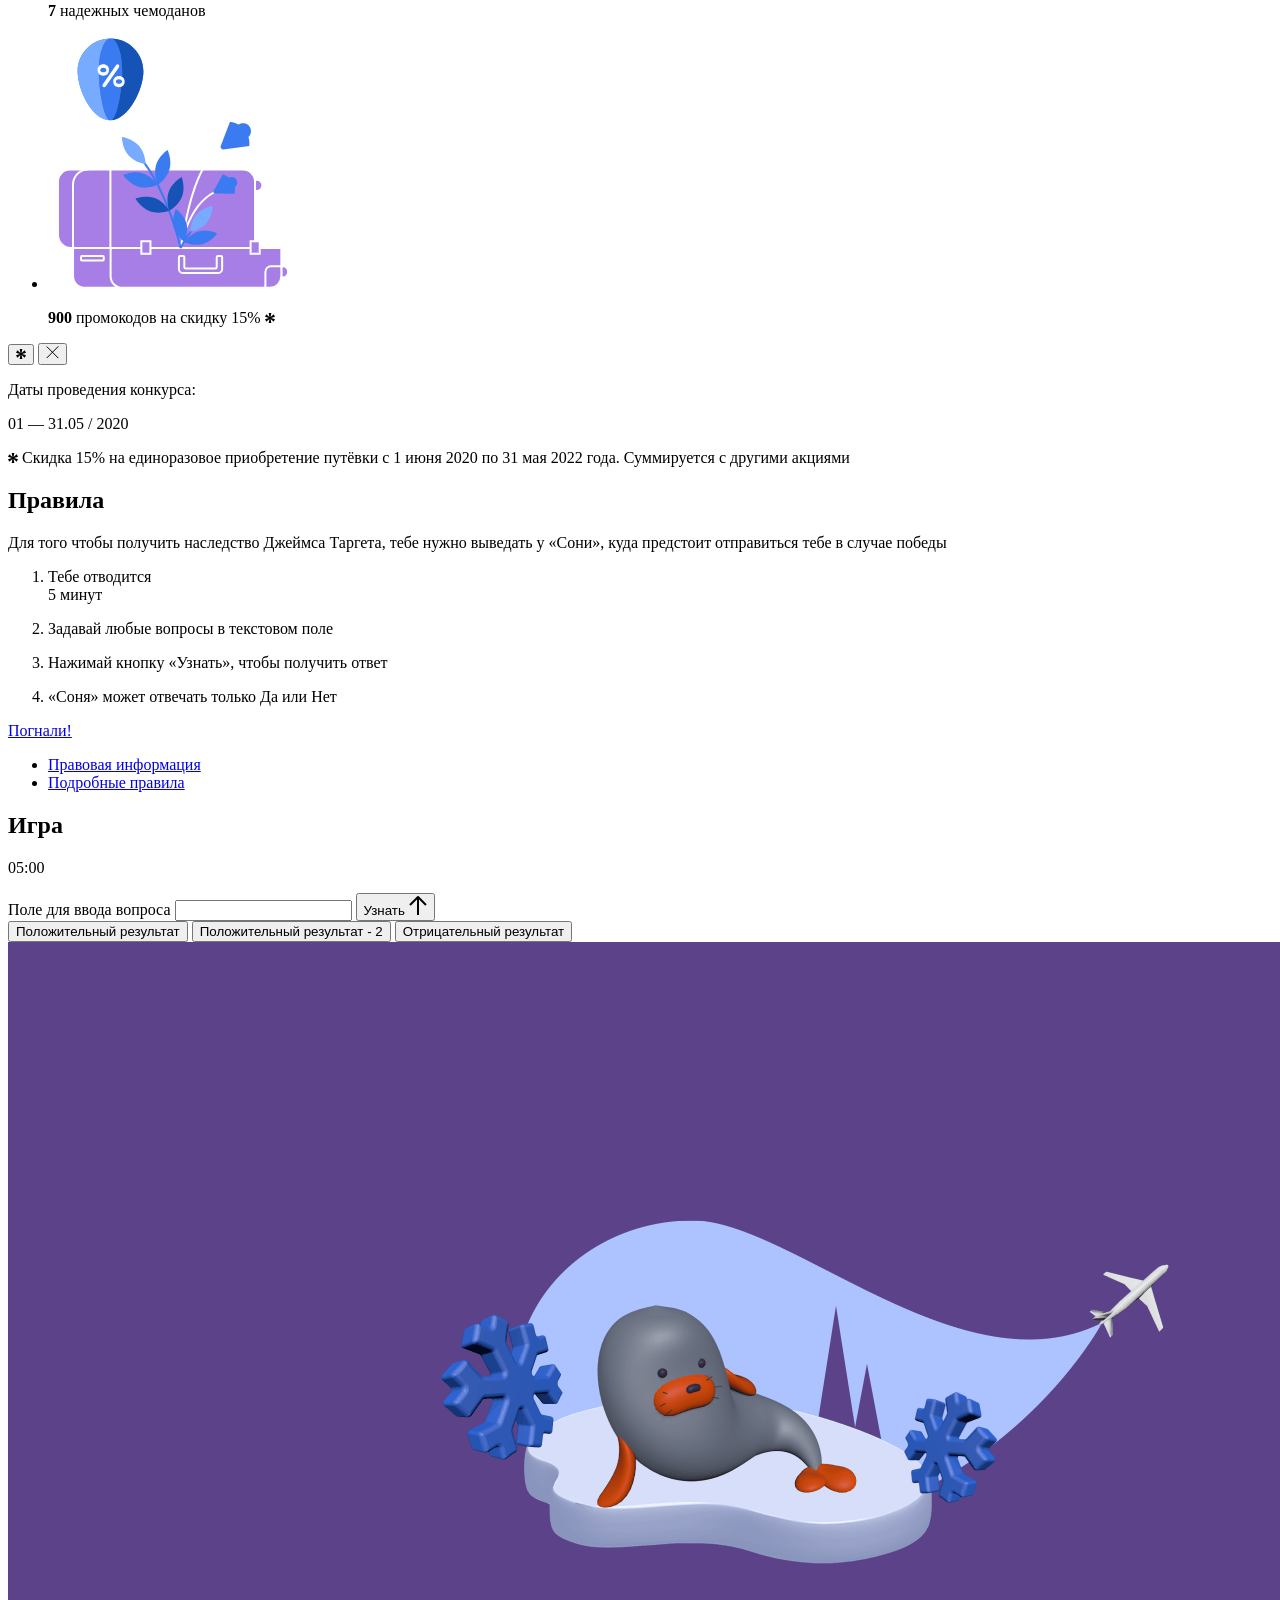
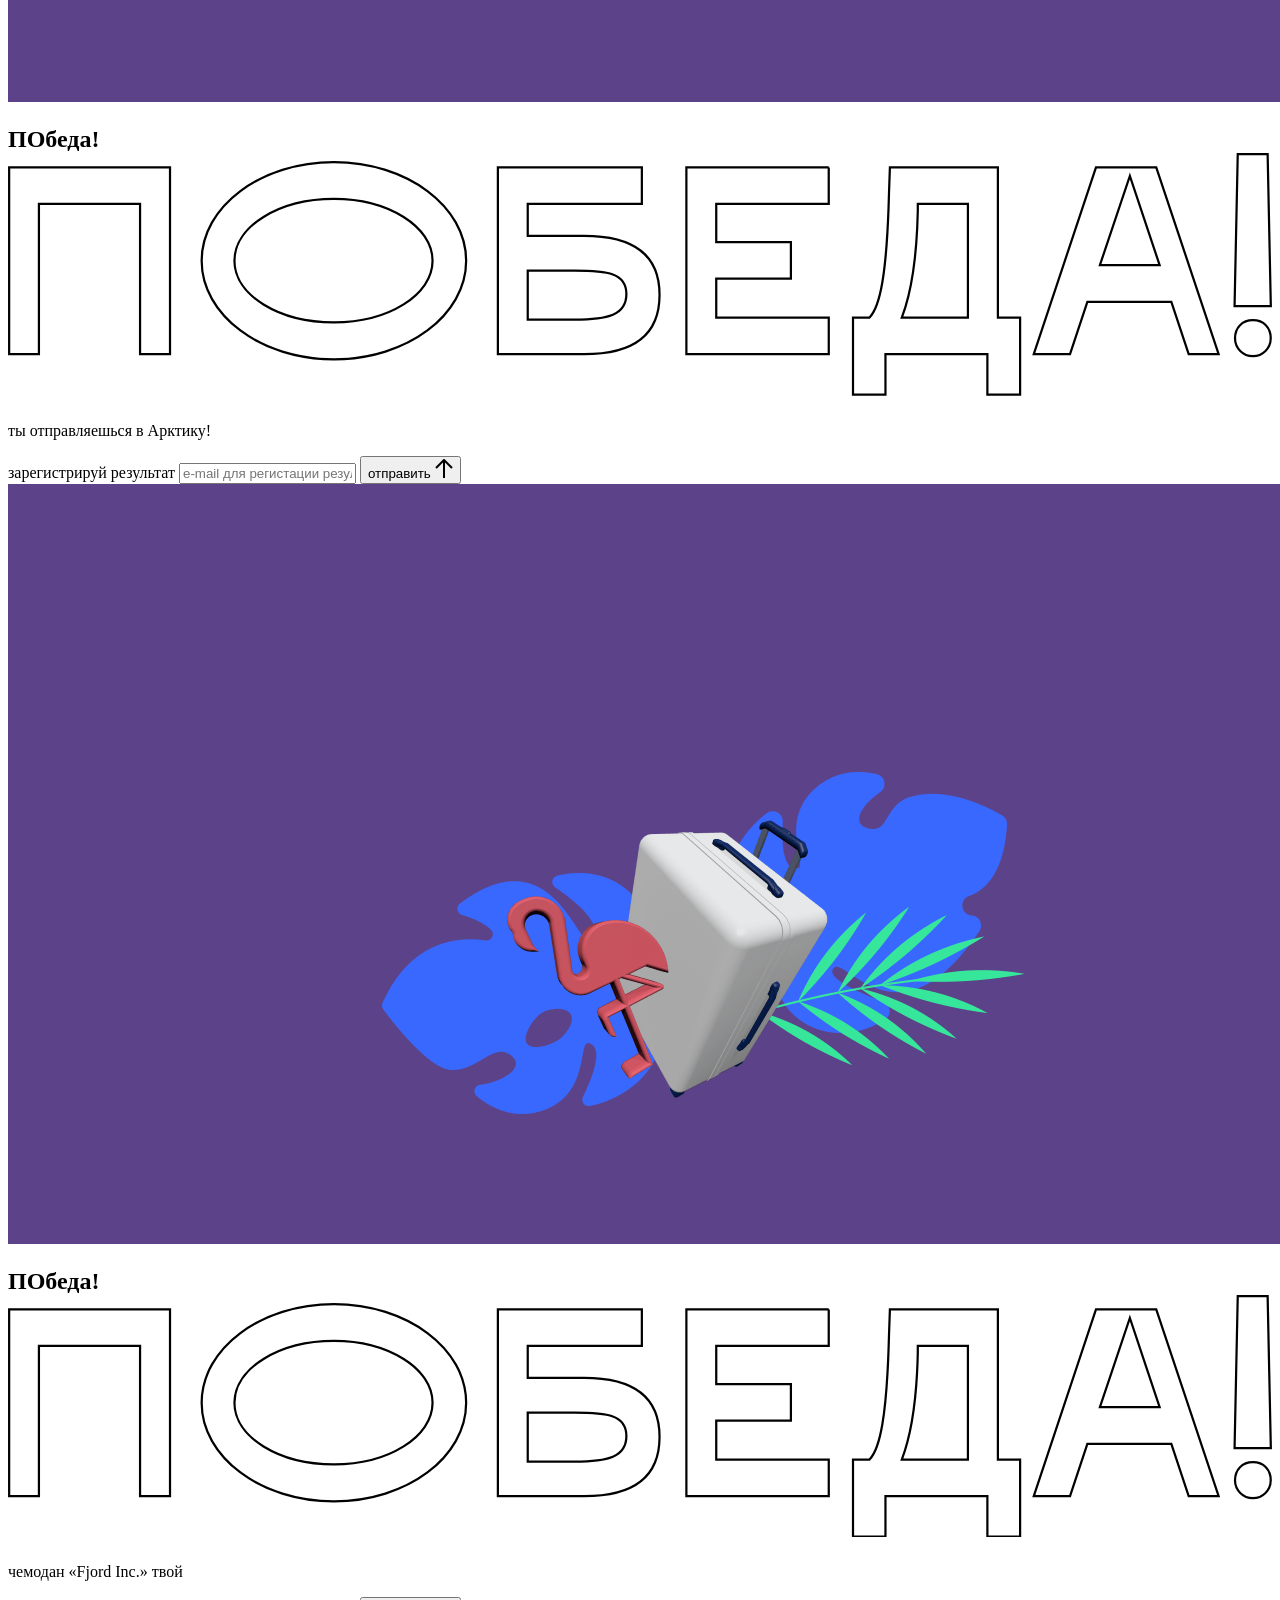
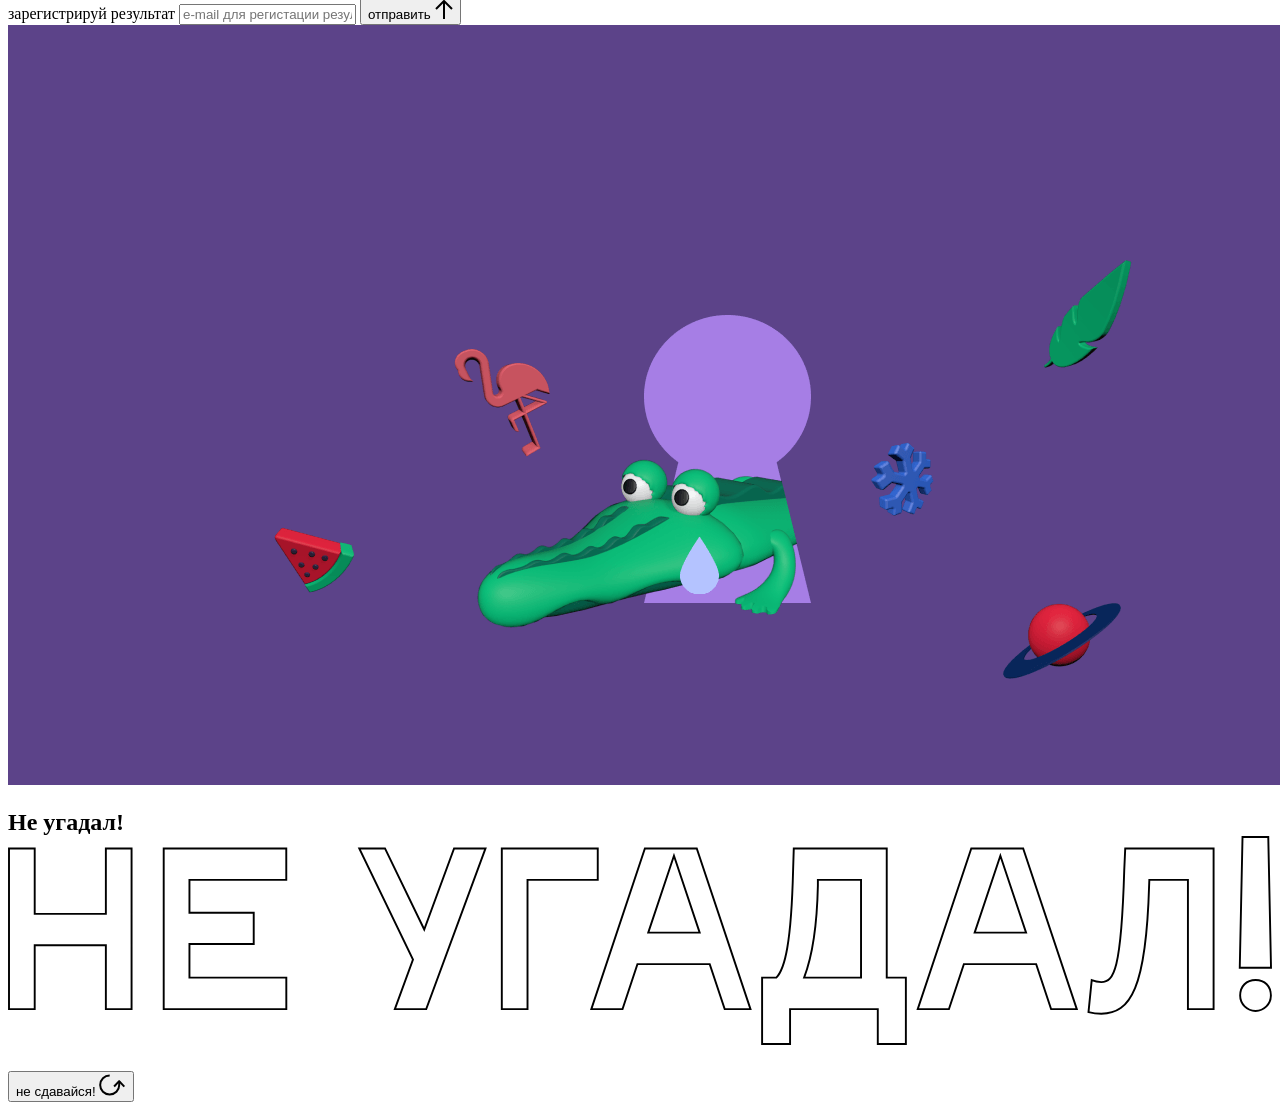
==== commit 447b292f: ":cat:" ====
--- a/source/index.html
+++ b/source/index.html
@@ -41,7 +41,7 @@
         <div class="page-header__social">
           <div class="social-block js-social-block">
             <button class="social-block__toggler" aria-label="Управлять блоком с социальными кнопками">
-              <svg width="24" height="22" viewBox="0 0 24 22" fill="none" xmlns="http://www.w3.org/2000/svg">
+              <svg width="26" height="22" viewBox="0 0 27 22" fill="none" xmlns="http://www.w3.org/2000/svg">
                 <path d="M19.6721 7.43664C21.6273 7.43664 23.213 5.85095 23.213 3.89566C23.213 1.94037 21.6273 0.354675 19.6721 0.354675C17.7168 0.354675 16.1311 1.94037 16.1311 3.89566C16.1311 4.19968 16.1728 4.49178 16.2458 4.77345L7.21751 8.95527C6.57519 8.05214 5.52303 7.46049 4.33078 7.46049C2.37549 7.46049 0.789795 9.04618 0.789795 11.0015C0.789795 12.9568 2.37549 14.5425 4.33078 14.5425C5.52303 14.5425 6.57668 13.9508 7.21751 13.0477L16.2458 17.2295C16.1743 17.5112 16.1311 17.8033 16.1311 18.1073C16.1311 20.0626 17.7168 21.6483 19.6721 21.6483C21.6273 21.6483 23.213 20.0626 23.213 18.1073C23.213 16.152 21.6273 14.5663 19.6721 14.5663C18.4798 14.5663 17.4262 15.158 16.7853 16.0611L7.75701 11.8793C7.82854 11.5976 7.87176 11.3055 7.87176 11.0015C7.87176 10.6974 7.83003 10.4053 7.75701 10.1237L16.7853 5.94186C17.4262 6.84499 18.4783 7.43664 19.6721 7.43664Z" fill="currentColor"/>
               </svg>
             </button>
